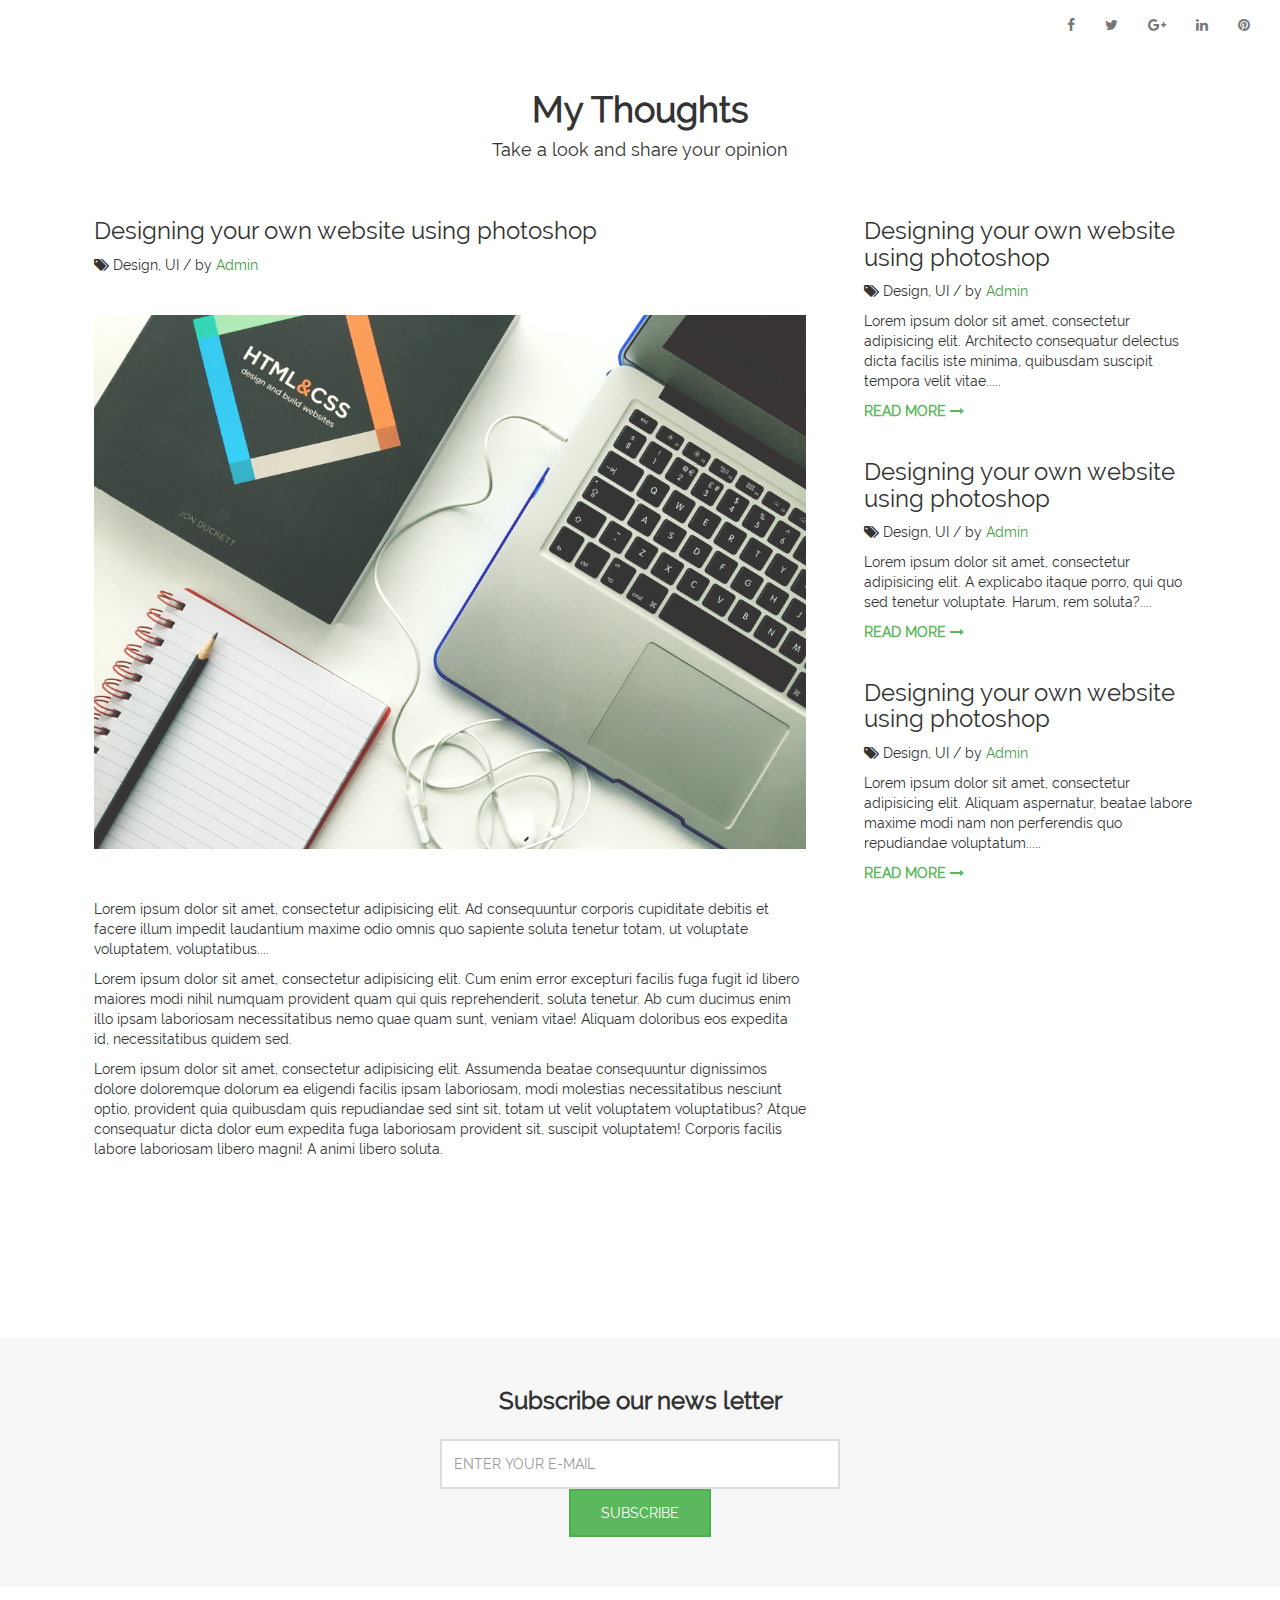
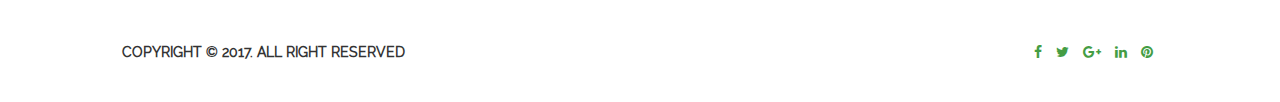
==== single.html @ 0b6fb396 "inital commit" ====
<!DOCTYPE html>
<html lang="en">
<head>
    <meta charset="utf-8">
    <meta http-equiv="X-UA-Compatible" content="IE=edge">
    <meta name="viewport" content="width=device-width, initial-scale=1">
    <!-- The above 3 meta tags *must* come first in the head; any other head content must come *after* these tags -->
    <title>B1</title>

    <!-- Bootstrap -->
    <link href="css/bootstrap.min.css" rel="stylesheet">
    <!--fontawesome stylesheets-->
    <link href="plugins/font-awesome/css/font-awesome.min.css" rel="stylesheet">

    <!--custom stylesheet-->
    <link href="css/style.css" rel="stylesheet">

    <!-- HTML5 shim and Respond.js for IE8 support of HTML5 elements and media queries -->
    <!-- WARNING: Respond.js doesn't work if you view the page via file:// -->
    <!--[if lt IE 9]>
    <script src="https://oss.maxcdn.com/html5shiv/3.7.3/html5shiv.min.js"></script>
    <script src="https://oss.maxcdn.com/respond/1.4.2/respond.min.js"></script>
    <![endif]-->
</head>
<body>
<header id="bc-navbar">
    <nav class="navbar navbar-default">
        <div class="container-fluid">
            <!-- Brand and toggle get grouped for better mobile display -->
            <div class="navbar-header">
                <button type="button" class="navbar-toggle collapsed" data-toggle="collapse" data-target="#bs-example-navbar-collapse-1" aria-expanded="false">
                    <span class="sr-only">Toggle navigation</span>
                    <span class="icon-bar"></span>
                    <span class="icon-bar"></span>
                    <span class="icon-bar"></span>
                </button>
            </div>

            <!-- Collect the nav links, forms, and other content for toggling -->
            <div class="collapse navbar-collapse" id="bs-example-navbar-collapse-1">
                <ul class="nav navbar-nav navbar-right">
                    <li><a href="#"><i class="fa fa-facebook"></i></a></li>
                    <li><a href="#"><i class="fa fa-twitter"></i></a></li>
                    <li><a href="#"><i class="fa fa-google-plus"></i></a></li>
                    <li><a href="#"><i class="fa fa-linkedin"></i></a></li>
                    <li><a href="#"><i class="fa fa-pinterest"></i></a></li>
                </ul>
            </div><!-- /.navbar-collapse -->
        </div><!-- /.container-fluid -->
    </nav>
</header>

<section id="main-body">
    <div class="container">
        <div class="header-title">
            <h1>My Thoughts</h1>
            <h4>Take a look and share your opinion</h4>
        </div>
    </div>

    <div class="container">
        <div class="blog-details">
            <div class="col-sm-8">
                <div class="thumbnail">
                    <div class="caption">
                        <h3>Designing your own website using photoshop</h3>
                        <p><i class="fa fa-tags"></i> Design, UI / by <a href="">Admin</a></p>
                        <img src="images/thumbnail-1.jpeg" alt="thumbnail preview" class="img-responsive">
                        <article>
                            <p>Lorem ipsum dolor sit amet, consectetur adipisicing elit. Ad consequuntur corporis cupiditate debitis et facere illum impedit laudantium maxime odio omnis quo sapiente soluta tenetur totam, ut voluptate voluptatem, voluptatibus....</p>
                            <p>Lorem ipsum dolor sit amet, consectetur adipisicing elit. Cum enim error excepturi facilis fuga fugit id libero maiores modi nihil numquam provident quam qui quis reprehenderit, soluta tenetur. Ab cum ducimus enim illo ipsam laboriosam necessitatibus nemo quae quam sunt, veniam vitae! Aliquam doloribus eos expedita id, necessitatibus quidem sed.</p>
                            <p>Lorem ipsum dolor sit amet, consectetur adipisicing elit. Assumenda beatae consequuntur dignissimos dolore doloremque dolorum ea eligendi facilis ipsam laboriosam, modi molestias necessitatibus nesciunt optio, provident quia quibusdam quis repudiandae sed sint sit, totam ut velit voluptatem voluptatibus? Atque consequatur dicta dolor eum expedita fuga laboriosam provident sit, suscipit voluptatem! Corporis facilis labore laboriosam libero magni! A animi libero soluta.</p>
                        </article>
                    </div>
                </div>
            </div>
        </div>
        <div class="col-sm-4">
            <div class="row">
                <div class="right-sidebar">
                    <div class="thumbnail">
                        <div class="caption">
                            <h3>Designing your own website using photoshop</h3>
                            <p><i class="fa fa-tags"></i> Design, UI / by <a href="">Admin</a></p>
                            <p>Lorem ipsum dolor sit amet, consectetur adipisicing elit. Architecto consequatur delectus dicta facilis iste minima, quibusdam suscipit tempora velit vitae.....</p>
                            <a href="single.html" class="read-more-button">Read more <i class="fa fa-long-arrow-right"></i></a>
                        </div>
                    </div>
                    <div class="thumbnail">
                        <div class="caption">
                            <h3>Designing your own website using photoshop</h3>
                            <p><i class="fa fa-tags"></i> Design, UI / by <a href="">Admin</a></p>
                            <p>Lorem ipsum dolor sit amet, consectetur adipisicing elit. A explicabo itaque porro, qui quo sed tenetur voluptate. Harum, rem soluta?....</p>
                            <a href="single.html" class="read-more-button">Read more <i class="fa fa-long-arrow-right"></i></a>
                        </div>
                    </div>
                    <div class="thumbnail">
                        <div class="caption">
                            <h3>Designing your own website using photoshop</h3>
                            <p><i class="fa fa-tags"></i> Design, UI / by <a href="">Admin</a></p>
                            <p>Lorem ipsum dolor sit amet, consectetur adipisicing elit. Aliquam aspernatur, beatae labore maxime modi nam non perferendis quo repudiandae voluptatum.....</p>
                            <a href="single.html" class="read-more-button">Read more <i class="fa fa-long-arrow-right"></i></a>
                        </div>
                    </div>
                </div>
            </div>
        </div>
    </div>
</section>

<section id="newsfeed">
    <div class="container-fluid">
        <div class="col-sm-6 col-sm-offset-3 text-center">
            <h3>Subscribe our news letter</h3>
            <form class="form-inline">
                <div class="form-group">
                    <input type="email" class="form-control" id="email" placeholder="ENTER YOUR E-MAIL">
                </div>
                <button type="submit" class="btn btn-success">SUBSCRIBE</button>
            </form>
        </div>
    </div>
</section>

<footer id="footer">
    <div class="col-sm-10 col-sm-offset-1">
        <ul class="list-inline pull-right">
            <li><a href=""><i class="fa fa-facebook"></i></a></li>
            <li><a href=""><i class="fa fa-twitter"></i></a></li>
            <li><a href=""><i class="fa fa-google-plus"></i></a></li>
            <li><a href=""><i class="fa fa-linkedin"></i></a></li>
            <li><a href=""><i class="fa fa-pinterest"></i></a></li>
        </ul>
        <p>Copyright &copy; 2017. All right reserved</p>
    </div>
</footer>

<!-- jQuery (necessary for Bootstrap's JavaScript plugins) -->
<script src="js/jquery.min.js"></script>
<!-- Include all compiled plugins (below), or include individual files as needed -->
<script src="js/bootstrap.min.js"></script>
<!--masonry script-->
<script src="plugins/masonry/jquery.masonry.min.js"></script>

<script>
    $(function(){
        $('#masonry-grid').masonry({
            // options
            itemSelector : '.item'
        });
    });
</script>
</body>
</html>
---- css/style.css ----
@font-face {
    font-family: Raleway;
    src: url('../fonts/Raleway/Raleway-Regular.ttf');
}
* {
    font-family: Raleway;
}
a {
    color: #5cb85c;
    transition: all ease-in-out 0.3s;
}
a:hover,
a:focus,
a:visited,
a:active {
    color: #449d44;
    text-decoration: none;
}
#bc-navbar .navbar-default {
    background: transparent;
    border: none;
    box-shadow: none;
}
.header-title {
    text-align: center;
    margin-bottom: 50px;
}
.header-title h1 {
    font-weight: bolder;
}
#masonry-grid .thumbnail {
    padding: 0;
    border: none;
    margin-bottom: 40px;
    border-radius: 0;
}
#masonry-grid .thumbnail .caption {
    padding: 0;
}
#masonry-grid .thumbnail .caption h3 {
    font-weight: bold;
}
.read-more-button {
    text-transform: uppercase;
    font-weight: bold;
}
section {
    display: inline-block;
    position: relative;
    width: 100%;
}
#main-body {
    margin-bottom: 100px;
}
#newsfeed {
    background: #f7f7f7;
    padding: 50px;
}
#newsfeed h3 {
    margin-top: 0;
    margin-bottom: 25px;
    font-weight: bold;
}
#newsfeed .form-control {
    box-shadow: none;
    border-radius: 0;
    border: 2px solid #dddddd;
    height: 50px;
    width: 400px;
}
#newsfeed .btn {
    padding: 12px 30px;
    border-radius: 0;
    border-width: 2px;
}
#footer {
    padding: 50px 0 60px;
}
#footer p {
    margin: 0;
    text-transform: uppercase;
    font-weight: 600;
}
.blog-details .thumbnail {
    border-radius: 0;
    border: none;
    padding: 0;
}
.blog-details .thumbnail .caption h3 {
    margin-top: 0;
}
.blog-details .thumbnail .caption img {
    margin: 40px 0 0;
}
.blog-details .thumbnail .caption article {
    margin: 50px 0;
}

.right-sidebar {
    padding: 0 0 0 25px;
}
.right-sidebar .thumbnail {
    padding: 0;
    border-radius: 0;
    border: none;
}
.right-sidebar .caption h3 {
    margin-top: 0;
}
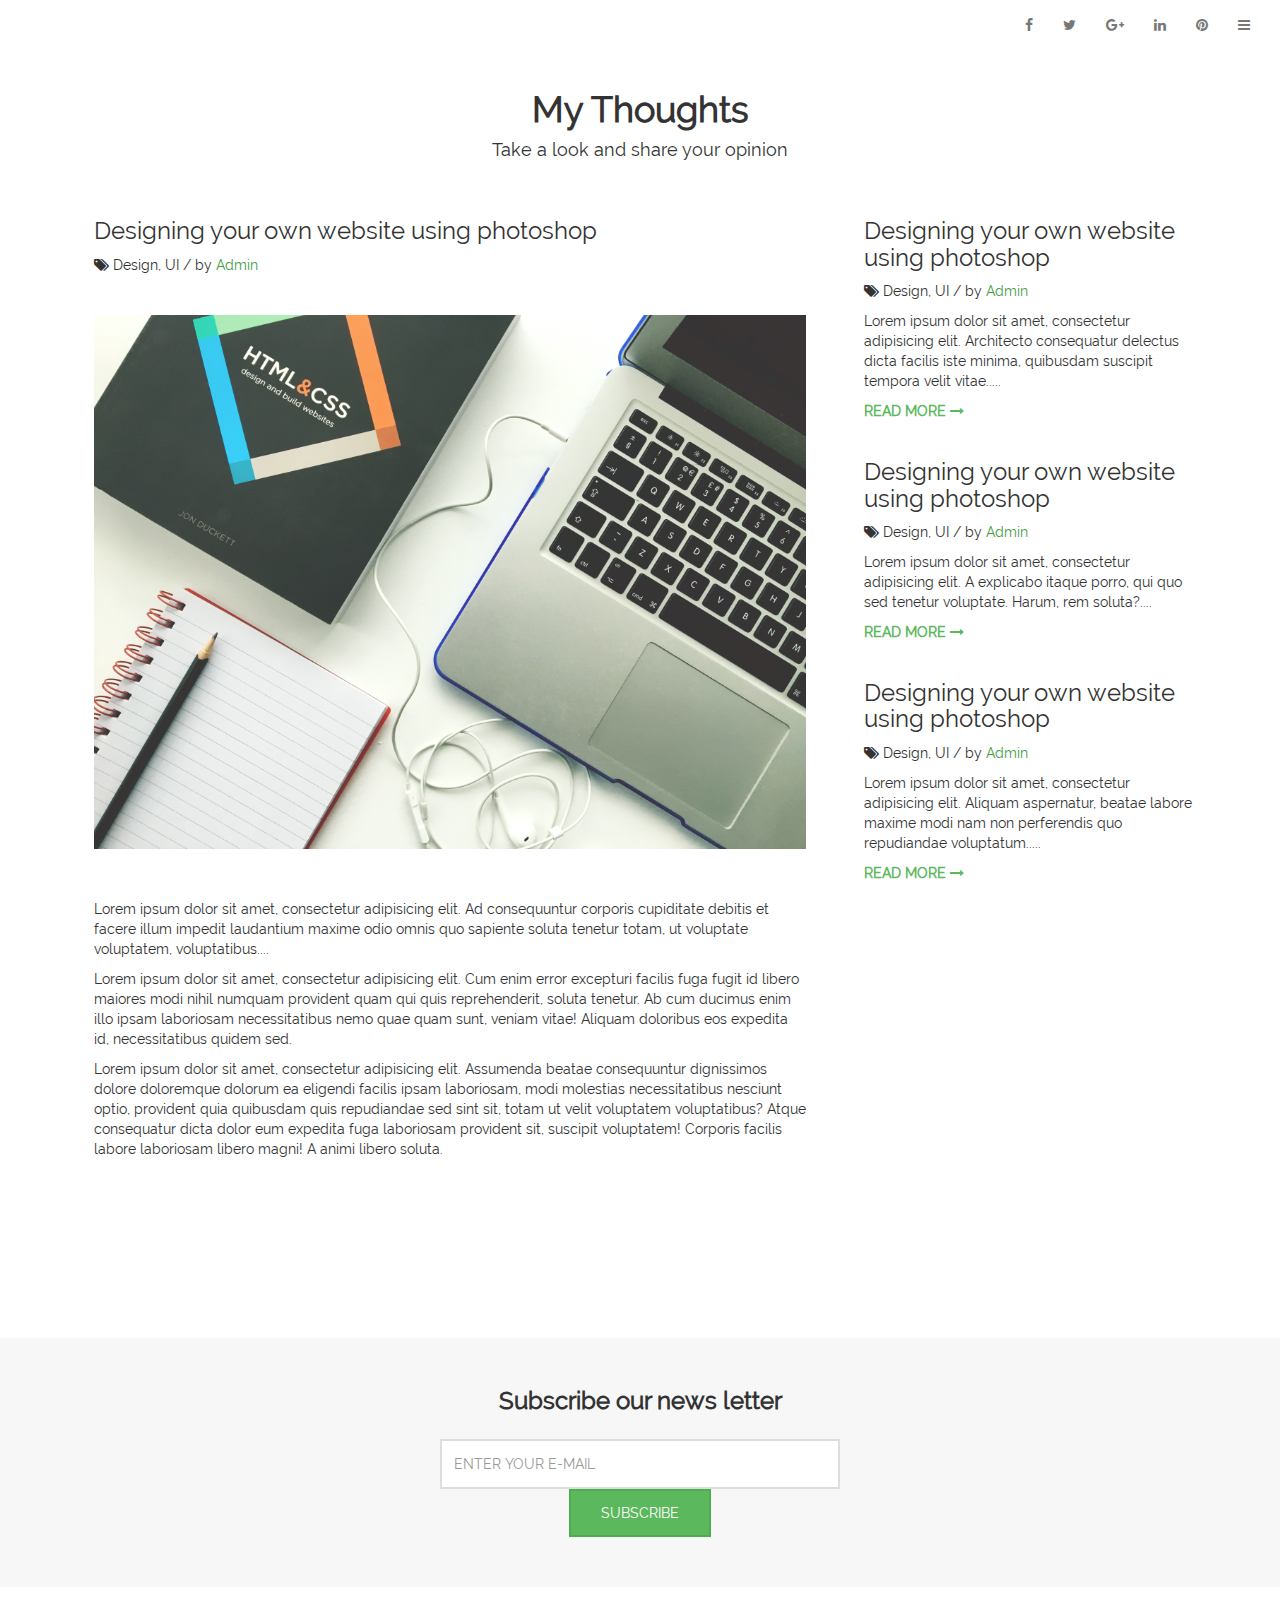
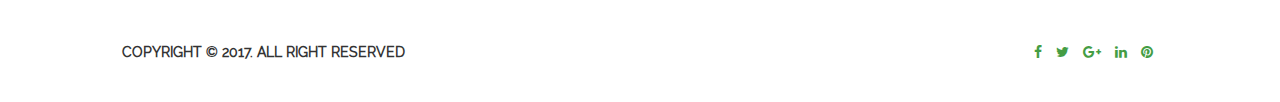
==== commit f678b70d: "init js added" ====
--- a/single.html
+++ b/single.html
@@ -23,6 +23,25 @@
     <![endif]-->
 </head>
 <body>
+
+<div id="mySidenav" class="sidenav">
+    <a href="javascript:void(0)" class="closebtn" onclick="closeNav()">&times;</a>
+    <div class="profile">
+        <div class="card">
+            <div class="card-header">
+                <img src="images/avatar.jpg" alt="Profile photo" class="img-responsive img-circle" width="100">
+            </div>
+            <div class="card-body">
+                <h3 class="card-title">John Doe</h3>
+                <p>Software Designer, <a href="">XXX Corporation</a></p>
+                <article class="bio">
+                    <p>Lorem ipsum dolor sit amet, consectetur adipisicing elit. Ad blanditiis earum ipsum iste iure iusto magnam repudiandae ullam velit voluptatem.</p>
+                </article>
+            </div>
+        </div>
+    </div>
+</div>
+
 <header id="bc-navbar">
     <nav class="navbar navbar-default">
         <div class="container-fluid">
@@ -44,6 +63,7 @@
                     <li><a href="#"><i class="fa fa-google-plus"></i></a></li>
                     <li><a href="#"><i class="fa fa-linkedin"></i></a></li>
                     <li><a href="#"><i class="fa fa-pinterest"></i></a></li>
+                    <li><a href="#" onclick="openNav()"><i class="fa fa-bars"></i></a></li>
                 </ul>
             </div><!-- /.navbar-collapse -->
         </div><!-- /.container-fluid -->
@@ -141,14 +161,8 @@
 <script src="js/bootstrap.min.js"></script>
 <!--masonry script-->
 <script src="plugins/masonry/jquery.masonry.min.js"></script>
+<!--init scripts-->
+<script src="js/init.js"></script>
 
-<script>
-    $(function(){
-        $('#masonry-grid').masonry({
-            // options
-            itemSelector : '.item'
-        });
-    });
-</script>
 </body>
 </html>--- a/css/style.css
+++ b/css/style.css
@@ -85,6 +85,10 @@
     border-radius: 0;
     border: none;
     padding: 0;
+    -webkit-transition: all ease-in-out 0.3s;
+    -moz-transition: all ease-in-out 0.3s;
+    -o-transition: all ease-in-out 0.3s;
+    transition: all ease-in-out 0.3s;
 }
 .blog-details .thumbnail .caption h3 {
     margin-top: 0;
@@ -95,7 +99,6 @@
 .blog-details .thumbnail .caption article {
     margin: 50px 0;
 }
-
 .right-sidebar {
     padding: 0 0 0 25px;
 }
@@ -106,4 +109,82 @@
 }
 .right-sidebar .caption h3 {
     margin-top: 0;
+}
+.thumbnail-header {
+    position: relative;
+    display: block;
+}
+.thumbnail-header img {
+    width: 100%;
+}
+.thumbnail-header .image-overlay {
+    background: rgba(1,1,1,0.3);
+    position: absolute;
+    width: 100%;
+    padding: 10px;
+    bottom: 0;
+    color: #ffffff;
+    display: none;
+}
+.thumbnail:hover .thumbnail-header .image-overlay {
+    display: block;
+}
+.thumbnail-header .image-overlay::after {
+    content: '';
+    width: 20px;
+    height: 20px;
+    background: #ffffff;
+    display: block;
+    position: absolute;
+    bottom: -10px;
+    left: 50%;
+    transform: translate(-50%, -0%);
+    transform: rotate(-45deg);
+}
+
+/*sidenav stylesheet*/
+.sidenav {
+    height: 100%;
+    width: 0;
+    position: fixed;
+    z-index: 1;
+    top: 0;
+    right: 0;
+    background-color: rgba(1,1,1,1);
+    overflow-x: hidden;
+    transition: 0.5s;
+    padding-top: 60px;
+}
+.sidenav .closebtn {
+    position: absolute;
+    top: -5px;
+    right: 28px;
+    font-size: 36px;
+    padding: 0;
+}
+/*.sidenav a {
+    padding: 8px 8px 8px 32px;
+    text-decoration: none;
+    font-size: 25px;
+    color: #818181;
+    display: block;
+    transition: 0.3s;
+}*/
+
+/*.sidenav a:hover, .offcanvas a:focus{
+    color: #f1f1f1;
+}*/
+
+/*#wrapper {
+    transition: margin-right .5s;
+    padding: 16px;
+}*/
+.profile {
+    padding: 0 20px;
+    color: #ffffff;
+}
+
+@media screen and (max-height: 450px) {
+    .sidenav {padding-top: 15px;}
+    .sidenav a {font-size: 18px;}
 }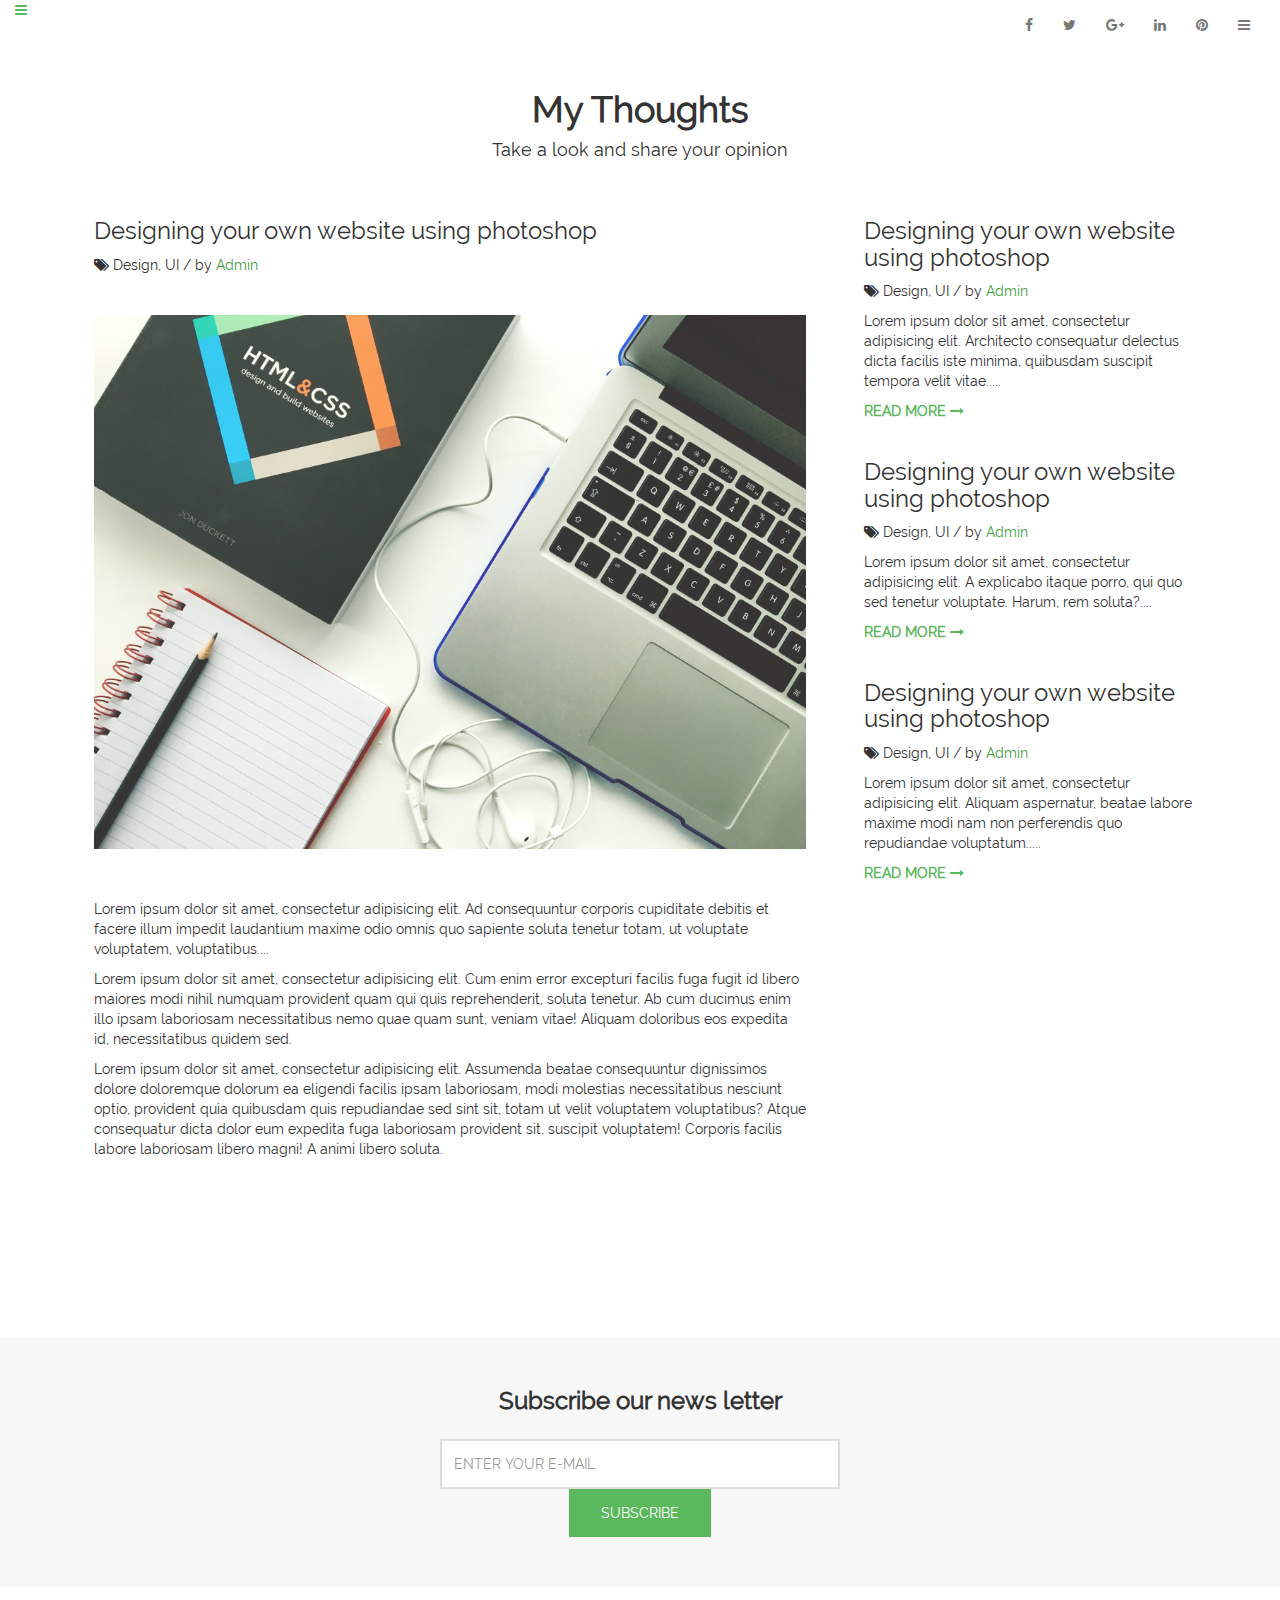
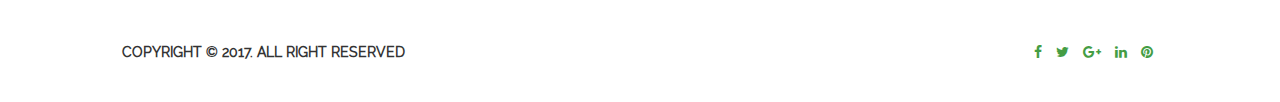
==== commit 0fe03a3d: "responsive header added" ====
--- a/single.html
+++ b/single.html
@@ -47,12 +47,7 @@
         <div class="container-fluid">
             <!-- Brand and toggle get grouped for better mobile display -->
             <div class="navbar-header">
-                <button type="button" class="navbar-toggle collapsed" data-toggle="collapse" data-target="#bs-example-navbar-collapse-1" aria-expanded="false">
-                    <span class="sr-only">Toggle navigation</span>
-                    <span class="icon-bar"></span>
-                    <span class="icon-bar"></span>
-                    <span class="icon-bar"></span>
-                </button>
+                <a href="#" onclick="openNav()"><i class="fa fa-bars"></i></a>
             </div>
 
             <!-- Collect the nav links, forms, and other content for toggling -->
--- a/css/style.css
+++ b/css/style.css
@@ -20,6 +20,10 @@
     background: transparent;
     border: none;
     box-shadow: none;
+}
+#bc-navbar .navbar-toggle {
+    background: transparent;
+    border: none;
 }
 .header-title {
     text-align: center;
@@ -183,8 +187,21 @@
     padding: 0 20px;
     color: #ffffff;
 }
-
+.btn-success {
+    border-color: #5cb85c;
+    transition: all ease-in 0.3s;
+}
+.btn-success:hover,
+.btn-success:focus,
+.btn-success:active {
+    border-color: #449d44;
+}
 @media screen and (max-height: 450px) {
     .sidenav {padding-top: 15px;}
     .sidenav a {font-size: 18px;}
+}
+@media screen and (max-width: 760px) {
+    .profile {
+        padding: 0 20px 0 50px;
+    }
 }